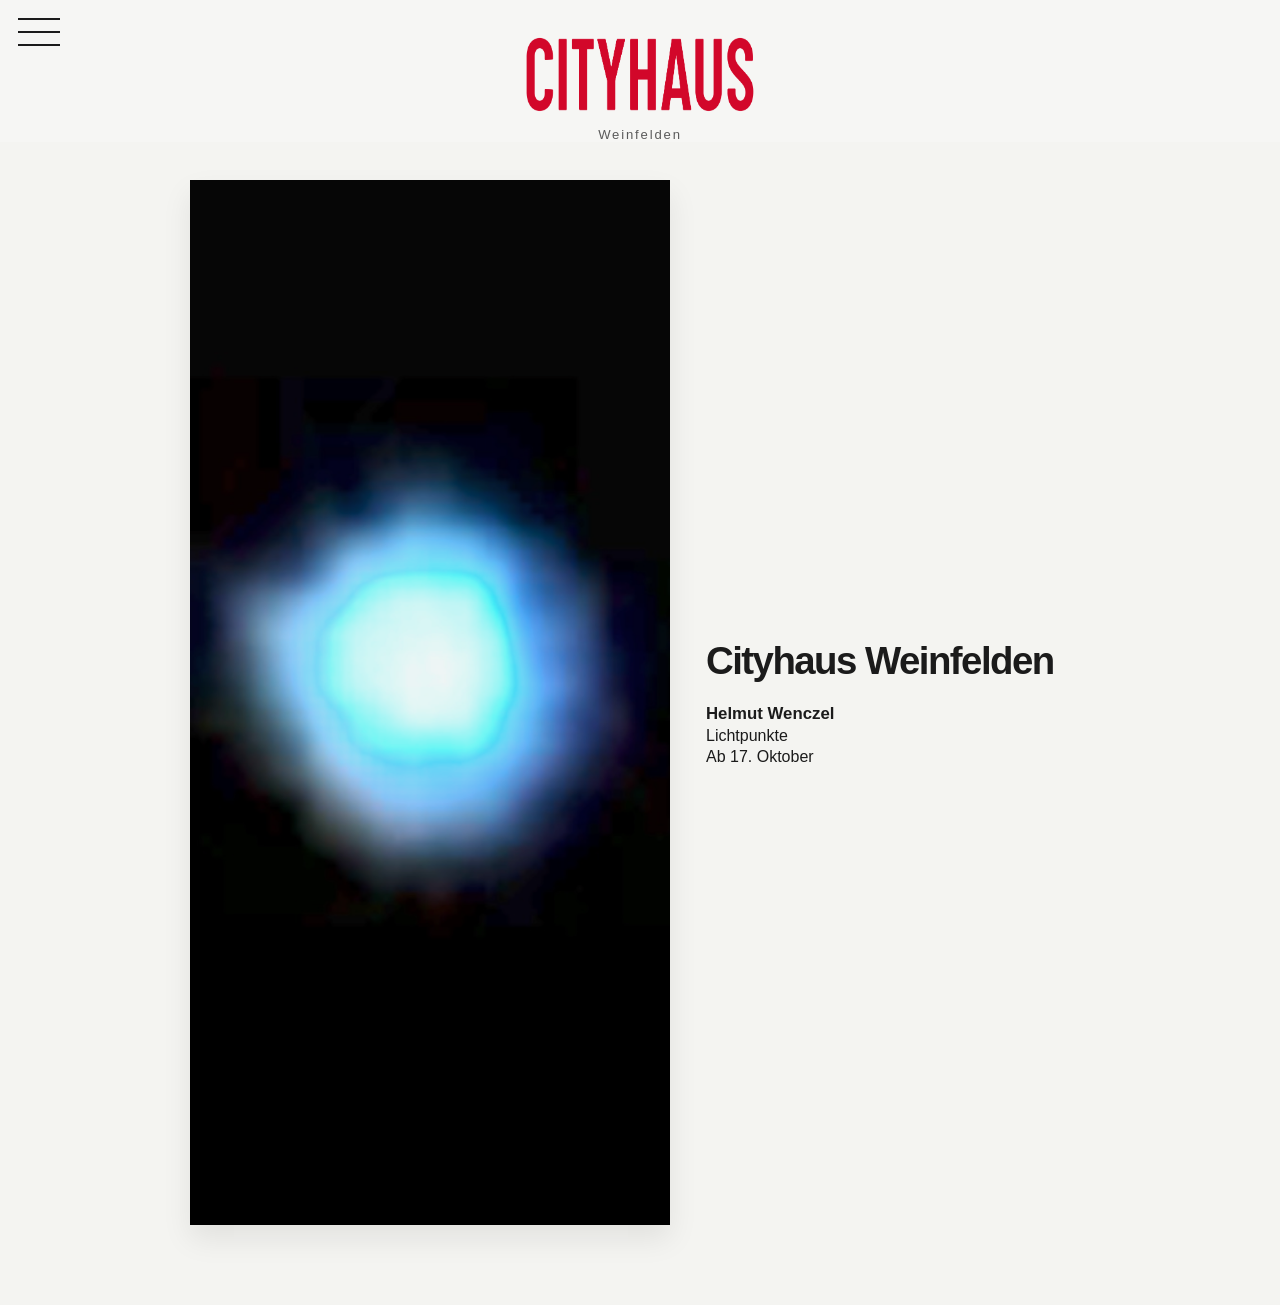
==== index.html @ ba47b034 "Standalone Cityhaus landing page and mobile menu" ====
<!DOCTYPE html>
<html lang="de">
  <head>
    <meta charset="UTF-8" />
    <meta name="viewport" content="width=device-width, initial-scale=1.0" />
    <meta name="description" content="Cityhaus Weinfelden — Pop-up Galerie im Cityhaus." />
    <title>Cityhaus Weinfelden</title>
    <link rel="stylesheet" href="css/style.css" />
  </head>
  <body>
    <header class="site-header">
      <button class="nav-toggle" type="button" aria-label="Menü öffnen" aria-expanded="false">
        <span></span>
        <span></span>
        <span></span>
      </button>

      <nav class="main-nav" aria-label="Hauptmenü">
        <ul>
          <li><a href="index.html" class="active">Home</a></li>
          <li><a href="ausstellungen.html">Ausstellungen</a></li>
          <li><a href="kuenstler.html">Künstler</a></li>
          <li><a href="presse.html">Presse</a></li>
          <li><a href="ueber-uns.html">Über uns</a></li>
          <li><a href="kontakt.html">Kontakt</a></li>
        </ul>
      </nav>

      <a href="/" class="brand" aria-label="Cityhaus logo">
        <img src="assets/Logo_Cityhaus.png" alt="Cityhaus Logo" />
        <div class="brand-location">Weinfelden</div>
      </a>
    </header>

    <main class="page-shell home-page">
      <section class="hero-split">
        <div class="hero-image-panel">
          <img src="assets/Startseite_Aktuell.png" alt="Helmut Wenczel Lichtpunkte" />
        </div>

        <div class="hero-copy">
          <h1>Cityhaus Weinfelden</h1>
          <p class="artist-name">Helmut Wenczel</p>
          <p class="series-name">Lichtpunkte</p>
          <p class="event-date">Ab 17. Oktober</p>
        </div>
      </section>
    </main>

    <script src="js/script.js"></script>
  </body>
</html>
---- css/style.css ----
:root {
  --bg: #f4f4f1;
  --panel: #f7f6f2;
  --text: #1b1b1b;
  --muted: #5a5a5a;
  --line: rgba(0, 0, 0, 0.13);
  --accent: #7a1c1a;
  --shadow: 0 14px 28px rgba(0, 0, 0, 0.08);
  --font-main: -apple-system, BlinkMacSystemFont, 'Segoe UI', Arial, sans-serif;
}

* { box-sizing: border-box; }

html, body {
  margin: 0;
  padding: 0;
  min-height: 100%;
  background: var(--bg);
  color: var(--text);
  font-family: var(--font-main);
}

img {
  display: block;
  max-width: 100%;
}

a {
  color: inherit;
  text-decoration: none;
}

body {
  min-height: 100vh;
}

.site-header {
  position: relative;
  display: flex;
  flex-direction: column;
  align-items: center;
  justify-content: center;
  padding: 18px 20px 0;
  background: rgba(255,255,255,0.2);
}

.brand {
  display: flex;
  flex-direction: column;
  align-items: center;
  justify-content: center;
  gap: 6px;
  text-align: center;
  width: 100%;
  padding-top: 10px;
}

.brand img {
  width: min(260px, 60vw);
  height: auto;
}

.brand-location {
  font-size: 0.82rem;
  letter-spacing: 0.14em;
  text-transform: none;
  font-weight: 500;
  color: var(--muted);
}

.main-nav {
  position: fixed;
  inset: 0;
  display: none;
  background: rgba(224, 224, 220, 0.98);
  z-index: 1000;
  padding: 110px 28px 40px;
}

.main-nav.is-open {
  display: block;
}

.main-nav ul {
  list-style: none;
  display: flex;
  flex-direction: column;
  align-items: flex-start;
  gap: 20px;
  margin: 0;
  padding: 0;
}

.main-nav a {
  position: relative;
  display: inline-block;
  font-size: clamp(1.8rem, 4vw, 2.8rem);
  letter-spacing: 0.02em;
  text-transform: none;
  color: var(--text);
  padding: 0;
  transition: color 0.2s ease;
  font-weight: 500;
}

.main-nav a::after {
  content: none;
}

.main-nav a:hover,
.main-nav a.active {
  color: var(--accent);
}

.nav-toggle {
  position: fixed;
  top: 18px;
  left: 18px;
  display: block;
  width: 42px;
  height: 30px;
  background: transparent;
  border: none;
  z-index: 1001;
  cursor: pointer;
  padding: 0;
}

.nav-toggle span {
  position: absolute;
  left: 0;
  width: 100%;
  height: 2px;
  background: var(--text);
  transition: 0.2s ease;
}

.nav-toggle span:nth-child(1) { top: 0; }
.nav-toggle span:nth-child(2) { top: 13px; }
.nav-toggle span:nth-child(3) { top: 26px; }

.nav-toggle.is-active span:nth-child(1) {
  top: 13px;
  transform: rotate(45deg);
}

.nav-toggle.is-active span:nth-child(2) {
  opacity: 0;
}

.nav-toggle.is-active span:nth-child(3) {
  top: 13px;
  transform: rotate(-45deg);
}

.page-shell {
  max-width: 1100px;
  width: min(1100px, calc(100% - 32px));
  margin: 0 auto;
  padding: 48px 0 80px;
}

.home-page {
  padding-top: 38px;
}

.hero-split {
  display: grid;
  grid-template-columns: 1fr 0.8fr;
  align-items: center;
  gap: 36px;
  max-width: 900px;
  margin: 0 auto;
}

.hero-image-panel {
  background: var(--panel);
  padding: 0;
  box-shadow: var(--shadow);
  max-width: 640px;
  justify-self: center;
}

.hero-image-panel img {
  width: 100%;
  height: auto;
  object-fit: cover;
  display: block;
}

.hero-copy {
  display: flex;
  flex-direction: column;
  align-items: flex-start;
  justify-content: center;
  gap: 0.2rem;
}

.hero-copy h1,
.page-intro h1,
.contact-card h1,
.about-text h1,
.press-intro h1 {
  margin: 0;
  font-size: clamp(2.2rem, 3vw, 3.1rem);
  font-weight: 600;
  letter-spacing: -0.04em;
}

.hero-copy .artist-name,
.hero-copy .series-name,
.hero-copy .event-date,
.exhibit-copy h2,
.featured-copy h2,
.artist-card h3,
.contact-card p,
.about-text p {
  margin: 0;
}

.hero-copy .artist-name {
  margin-top: 18px;
  font-weight: 700;
  font-size: 1.05rem;
}

.hero-copy .series-name,
.hero-copy .event-date,
.exhibit-title,
.exhibit-dates,
.featured-copy p,
.contact-card p,
.about-text p {
  font-size: 1rem;
  color: var(--text);
}

.page-intro {
  margin-bottom: 28px;
}

.eyebrow {
  margin: 0;
  font-weight: 500;
  letter-spacing: 0.02em;
  font-size: 1.05rem;
}

.exhibition-list {
  display: flex;
  flex-direction: column;
  gap: 34px;
}

.exhibit-row {
  display: grid;
  grid-template-columns: 1.2fr 0.9fr;
  gap: 28px;
  align-items: center;
}

.exhibit-row.reverse {
  grid-template-columns: 0.9fr 1.2fr;
}

.exhibit-row.reverse .exhibit-image { order: 2; }
.exhibit-row.reverse .exhibit-copy { order: 1; }

.exhibit-image {
  background: var(--panel);
  box-shadow: var(--shadow);
}

.exhibit-image img {
  width: 100%;
  height: auto;
  object-fit: cover;
}

.exhibit-copy {
  display: flex;
  flex-direction: column;
  gap: 0.5rem;
}

.exhibit-copy h2 {
  font-size: clamp(1.8rem, 2.4vw, 2.6rem);
  font-weight: 500;
  letter-spacing: -0.05em;
}

.exhibit-title,
.exhibit-dates {
  color: var(--text);
}

.artists-feature {
  margin-bottom: 26px;
}

.featured-artist {
  display: flex;
  flex-direction: column;
  align-items: center;
  text-align: center;
  gap: 18px;
}

.featured-artist img {
  width: min(520px, 100%);
  height: auto;
  box-shadow: var(--shadow);
}

.featured-copy {
  display: flex;
  flex-direction: column;
  gap: 8px;
}

.featured-copy h2 {
  font-size: clamp(2rem, 2.5vw, 2.8rem);
  font-weight: 500;
  letter-spacing: -0.05em;
}

.artist-row {
  display: grid;
  grid-template-columns: 1fr 1fr;
  gap: 28px;
  margin-top: 8px;
}

.artist-card {
  text-align: center;
}

.artist-card img {
  width: 100%;
  max-width: 440px;
  margin: 0 auto 12px;
  box-shadow: var(--shadow);
}

.artist-card h3 {
  font-size: 1.3rem;
  font-weight: 500;
}

.press-list {
  display: flex;
  flex-direction: column;
  gap: 18px;
  max-width: 760px;
}

.press-item {
  display: flex;
  align-items: center;
  gap: 18px;
  padding: 18px 22px;
  background: rgba(255,255,255,0.4);
  border: 1px solid var(--line);
  transition: transform 0.2s ease, border-color 0.2s ease;
}

.press-item:hover {
  transform: translateY(-1px);
  border-color: rgba(0,0,0,0.25);
}

.press-badge {
  display: inline-flex;
  align-items: center;
  justify-content: center;
  width: 52px;
  height: 28px;
  border-radius: 4px;
  background: var(--accent);
  color: white;
  font-size: 0.72rem;
  font-weight: 700;
  letter-spacing: 0.08em;
}

.about-page,
.contact-page {
  display: flex;
  flex-direction: column;
  align-items: center;
  justify-content: center;
  gap: 22px;
}

.about-visual {
  width: min(840px, 100%);
  margin-bottom: 26px;
}

.about-visual img {
  width: 100%;
  height: auto;
}

.about-text {
  max-width: 760px;
  text-align: center;
}

.contact-info {
  width: min(760px, 100%);
  text-align: center;
}

.contact-info h1 {
  margin: 0 0 18px;
  font-size: clamp(2.2rem, 3vw, 3.1rem);
  font-weight: 600;
  letter-spacing: -0.04em;
}

.contact-info p {
  margin: 0 0 10px;
  font-size: 1rem;
  color: var(--text);
}

.contact-info a {
  color: var(--text);
  text-decoration: underline;
  text-underline-offset: 0.18em;
}

.contact-hours {
  margin-top: 26px;
}

.contact-hours h2 {
  margin: 0 0 12px;
  font-size: 1.05rem;
  letter-spacing: 0.08em;
  text-transform: uppercase;
  font-weight: 600;
}

.map-frame {
  width: min(980px, 100%);
  height: 320px;
  background: #efefeb;
  border: 1px solid var(--line);
  box-shadow: var(--shadow);
}

.leaflet-tooltip.cityhaus-map-label {
  background: rgba(61, 61, 61, 0.85);
  color: #fff;
  border: none;
  border-radius: 0;
  box-shadow: none;
  font-family: var(--font-main);
  font-size: 0.8rem;
  letter-spacing: 0.3px;
  padding: 6px 12px;
}

.leaflet-tooltip.cityhaus-map-label::before {
  display: none;
}

.leaflet-control-attribution {
  background: transparent;
  font-size: 0.6rem;
  color: #bbb;
  padding: 1px 4px;
}

.leaflet-control-attribution a {
  color: #bbb;
}

@media (min-width: 769px) {
  .nav-toggle {
    display: block;
  }

  .main-nav {
    display: none;
  }
}

@media (max-width: 768px) {
  .site-header {
    padding-top: 18px;
  }

  .brand {
    justify-content: center;
  }

  .brand img {
    width: min(240px, 60vw);
  }

  .hero-split,
  .exhibit-row,
  .exhibit-row.reverse,
  .artist-row {
    grid-template-columns: 1fr;
  }

  .exhibit-row.reverse .exhibit-image,
  .exhibit-row.reverse .exhibit-copy {
    order: initial;
  }

  .page-shell {
    width: min(100% - 24px, 1100px);
    padding-top: 28px;
  }

  .contact-info {
    padding: 0 8px;
  }

  .map-frame {
    height: 280px;
  }
}
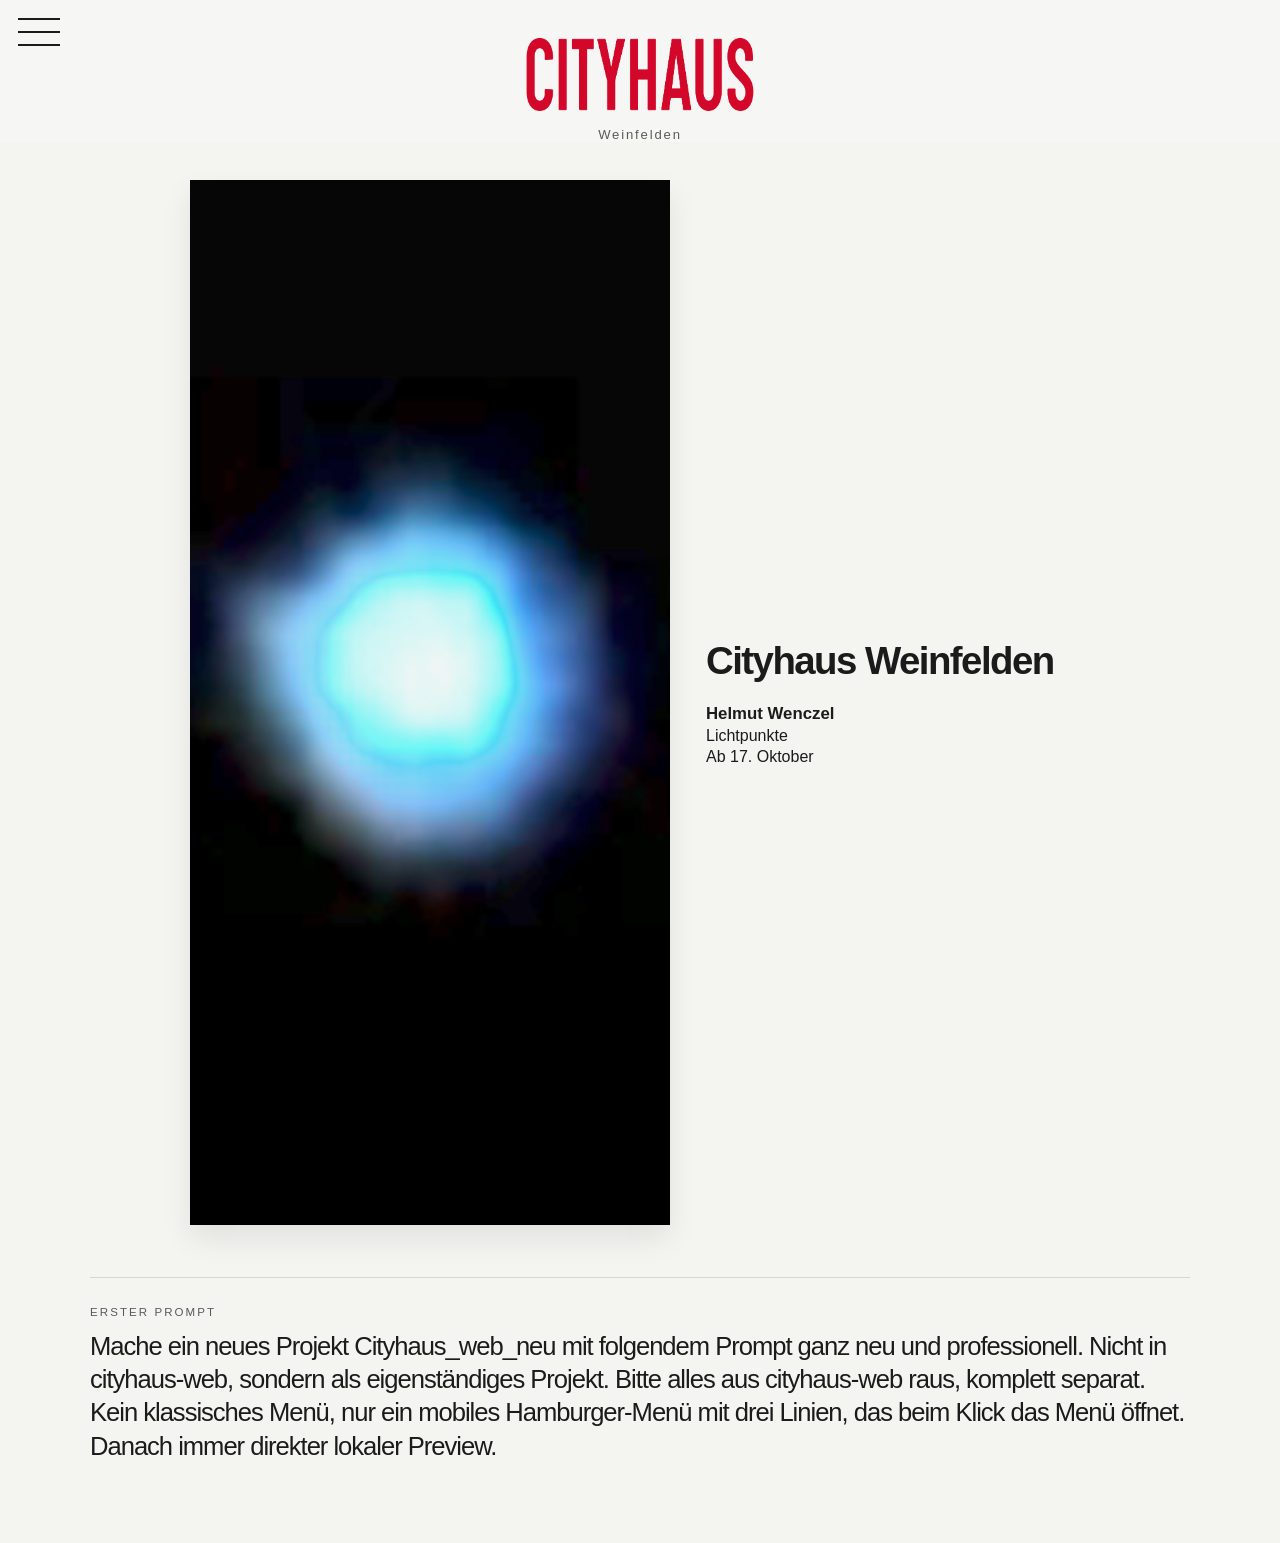
==== commit 5f02ad14: "Fix logo links to project homepage" ====
--- a/index.html
+++ b/index.html
@@ -26,7 +26,7 @@
         </ul>
       </nav>
 
-      <a href="/" class="brand" aria-label="Cityhaus logo">
+      <a href="index.html" class="brand" aria-label="Cityhaus logo">
         <img src="assets/Logo_Cityhaus.png" alt="Cityhaus Logo" />
         <div class="brand-location">Weinfelden</div>
       </a>
@@ -45,6 +45,16 @@
           <p class="event-date">Ab 17. Oktober</p>
         </div>
       </section>
+
+      <section class="initial-prompt" aria-label="Erster Prompt">
+        <p class="prompt-label">Erster Prompt</p>
+        <p class="prompt-text">
+          Mache ein neues Projekt Cityhaus_web_neu mit folgendem Prompt ganz neu und professionell.
+          Nicht in cityhaus-web, sondern als eigenständiges Projekt. Bitte alles aus cityhaus-web raus,
+          komplett separat. Kein klassisches Menü, nur ein mobiles Hamburger-Menü mit drei Linien,
+          das beim Klick das Menü öffnet. Danach immer direkter lokaler Preview.
+        </p>
+      </section>
     </main>
 
     <script src="js/script.js"></script>
--- a/css/style.css
+++ b/css/style.css
@@ -235,6 +235,29 @@
   color: var(--text);
 }
 
+.initial-prompt {
+  margin-top: 52px;
+  padding: 28px 0 0;
+  border-top: 1px solid var(--line);
+}
+
+.prompt-label {
+  margin: 0 0 12px;
+  font-size: 0.72rem;
+  letter-spacing: 0.18em;
+  text-transform: uppercase;
+  color: var(--muted);
+}
+
+.prompt-text {
+  margin: 0;
+  font-size: clamp(1.2rem, 2vw, 2.2rem);
+  line-height: 1.3;
+  letter-spacing: -0.04em;
+  color: var(--text);
+  max-width: 1100px;
+}
+
 .page-intro {
   margin-bottom: 28px;
 }
@@ -350,37 +373,42 @@
 .press-list {
   display: flex;
   flex-direction: column;
-  gap: 18px;
-  max-width: 760px;
+  max-width: 1100px;
+  width: 100%;
 }
 
 .press-item {
-  display: flex;
-  align-items: center;
-  gap: 18px;
-  padding: 18px 22px;
-  background: rgba(255,255,255,0.4);
-  border: 1px solid var(--line);
-  transition: transform 0.2s ease, border-color 0.2s ease;
-}
-
-.press-item:hover {
-  transform: translateY(-1px);
-  border-color: rgba(0,0,0,0.25);
-}
-
-.press-badge {
-  display: inline-flex;
-  align-items: center;
-  justify-content: center;
-  width: 52px;
-  height: 28px;
-  border-radius: 4px;
-  background: var(--accent);
-  color: white;
+  display: block;
+  padding: 18px 0;
+  border-top: 1px solid var(--line);
+  color: var(--text);
+  text-decoration: none;
+}
+
+.press-item:last-child {
+  border-bottom: 1px solid var(--line);
+}
+
+.press-item:hover .press-title {
+  text-decoration: underline;
+  text-underline-offset: 0.12em;
+}
+
+.press-title {
+  display: block;
+  font-size: clamp(1.05rem, 1.8vw, 1.7rem);
+  line-height: 1.4;
+  letter-spacing: -0.02em;
+  color: var(--text);
+}
+
+.press-source {
+  display: block;
+  margin-top: 6px;
   font-size: 0.72rem;
-  font-weight: 700;
-  letter-spacing: 0.08em;
+  letter-spacing: 0.12em;
+  text-transform: uppercase;
+  color: var(--muted);
 }
 
 .about-page,
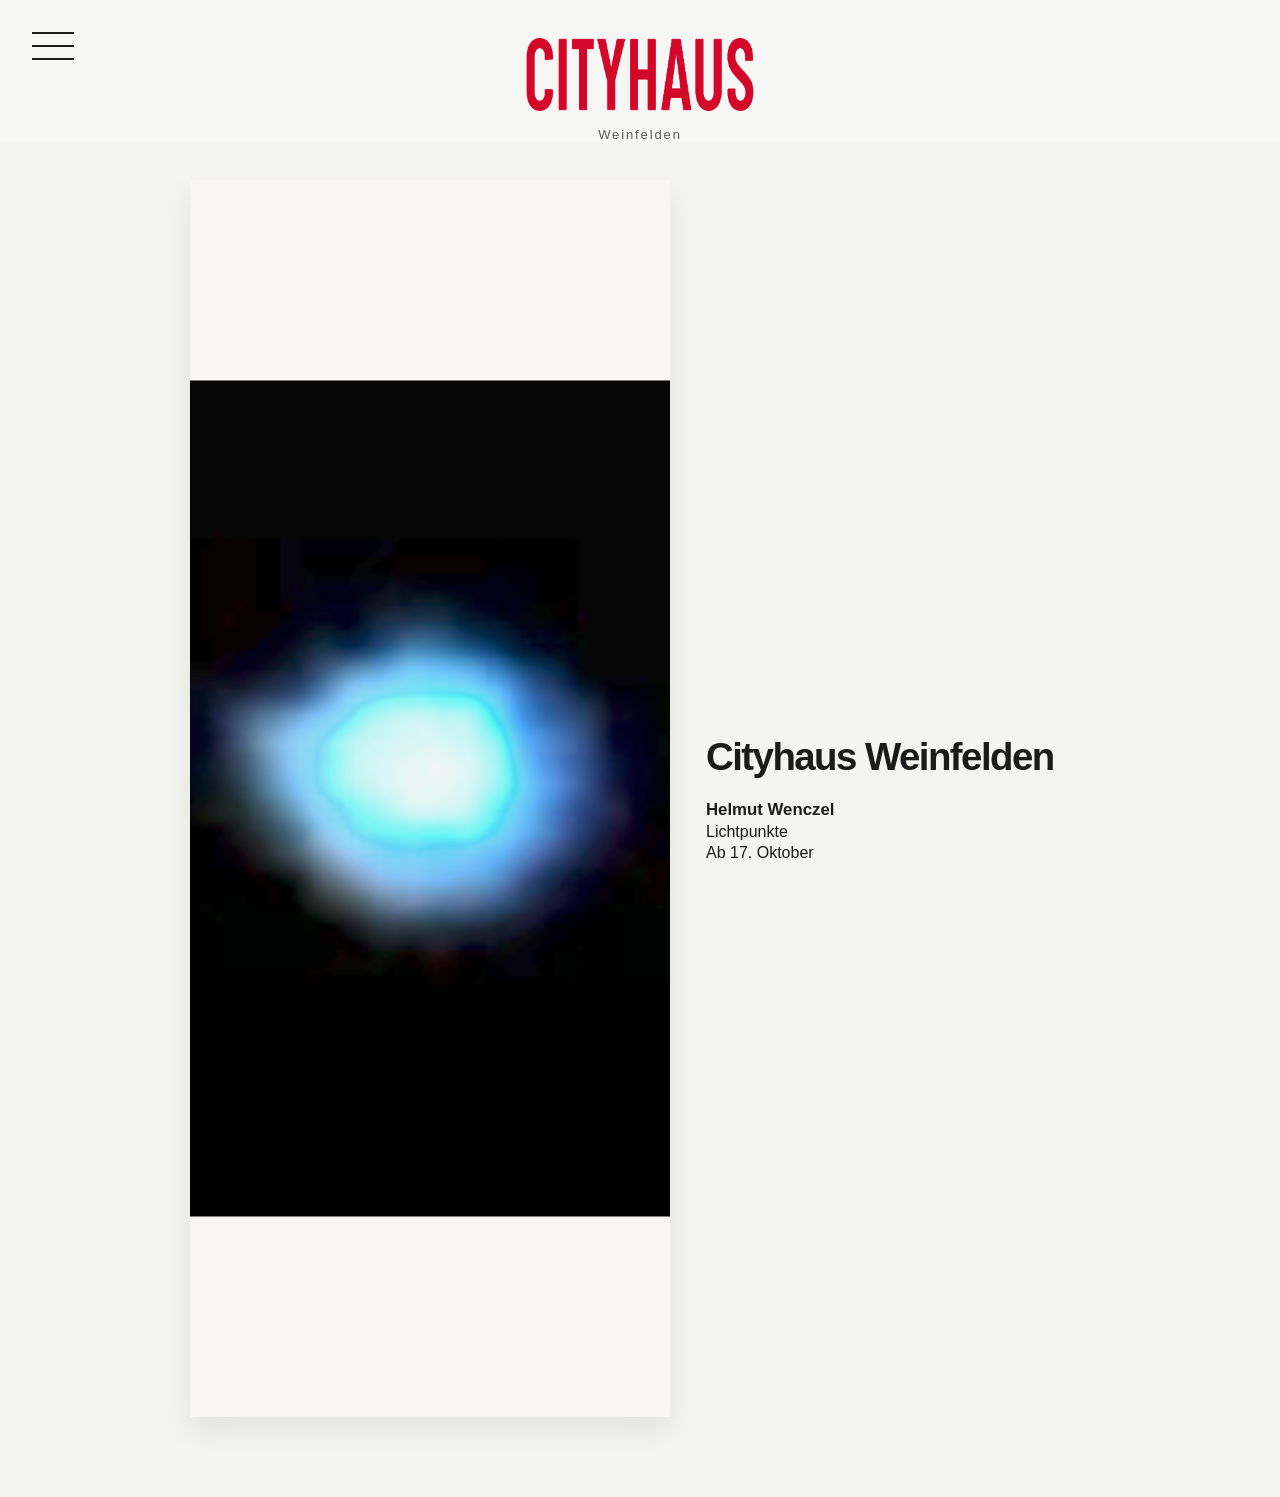
==== commit 115506ae: "Refine homepage crop and menu positioning" ====
--- a/index.html
+++ b/index.html
@@ -46,15 +46,6 @@
         </div>
       </section>
 
-      <section class="initial-prompt" aria-label="Erster Prompt">
-        <p class="prompt-label">Erster Prompt</p>
-        <p class="prompt-text">
-          Mache ein neues Projekt Cityhaus_web_neu mit folgendem Prompt ganz neu und professionell.
-          Nicht in cityhaus-web, sondern als eigenständiges Projekt. Bitte alles aus cityhaus-web raus,
-          komplett separat. Kein klassisches Menü, nur ein mobiles Hamburger-Menü mit drei Linien,
-          das beim Klick das Menü öffnet. Danach immer direkter lokaler Preview.
-        </p>
-      </section>
     </main>
 
     <script src="js/script.js"></script>
--- a/css/style.css
+++ b/css/style.css
@@ -114,8 +114,8 @@
 
 .nav-toggle {
   position: fixed;
-  top: 18px;
-  left: 18px;
+  top: 32px;
+  left: 32px;
   display: block;
   width: 42px;
   height: 30px;
@@ -179,6 +179,7 @@
   box-shadow: var(--shadow);
   max-width: 640px;
   justify-self: center;
+  overflow: hidden;
 }
 
 .hero-image-panel img {
@@ -186,6 +187,10 @@
   height: auto;
   object-fit: cover;
   display: block;
+  transform: scaleY(0.8);
+  transform-origin: center;
+  margin-top: 20%;
+  margin-bottom: 20%;
 }
 
 .hero-copy {
@@ -199,8 +204,7 @@
 .hero-copy h1,
 .page-intro h1,
 .contact-card h1,
-.about-text h1,
-.press-intro h1 {
+.about-text h1 {
   margin: 0;
   font-size: clamp(2.2rem, 3vw, 3.1rem);
   font-weight: 600;
@@ -375,18 +379,19 @@
   flex-direction: column;
   max-width: 1100px;
   width: 100%;
+  gap: 14px;
 }
 
 .press-item {
   display: block;
-  padding: 18px 0;
-  border-top: 1px solid var(--line);
+  padding: 0;
+  border: none;
   color: var(--text);
   text-decoration: none;
 }
 
 .press-item:last-child {
-  border-bottom: 1px solid var(--line);
+  border-bottom: none;
 }
 
 .press-item:hover .press-title {
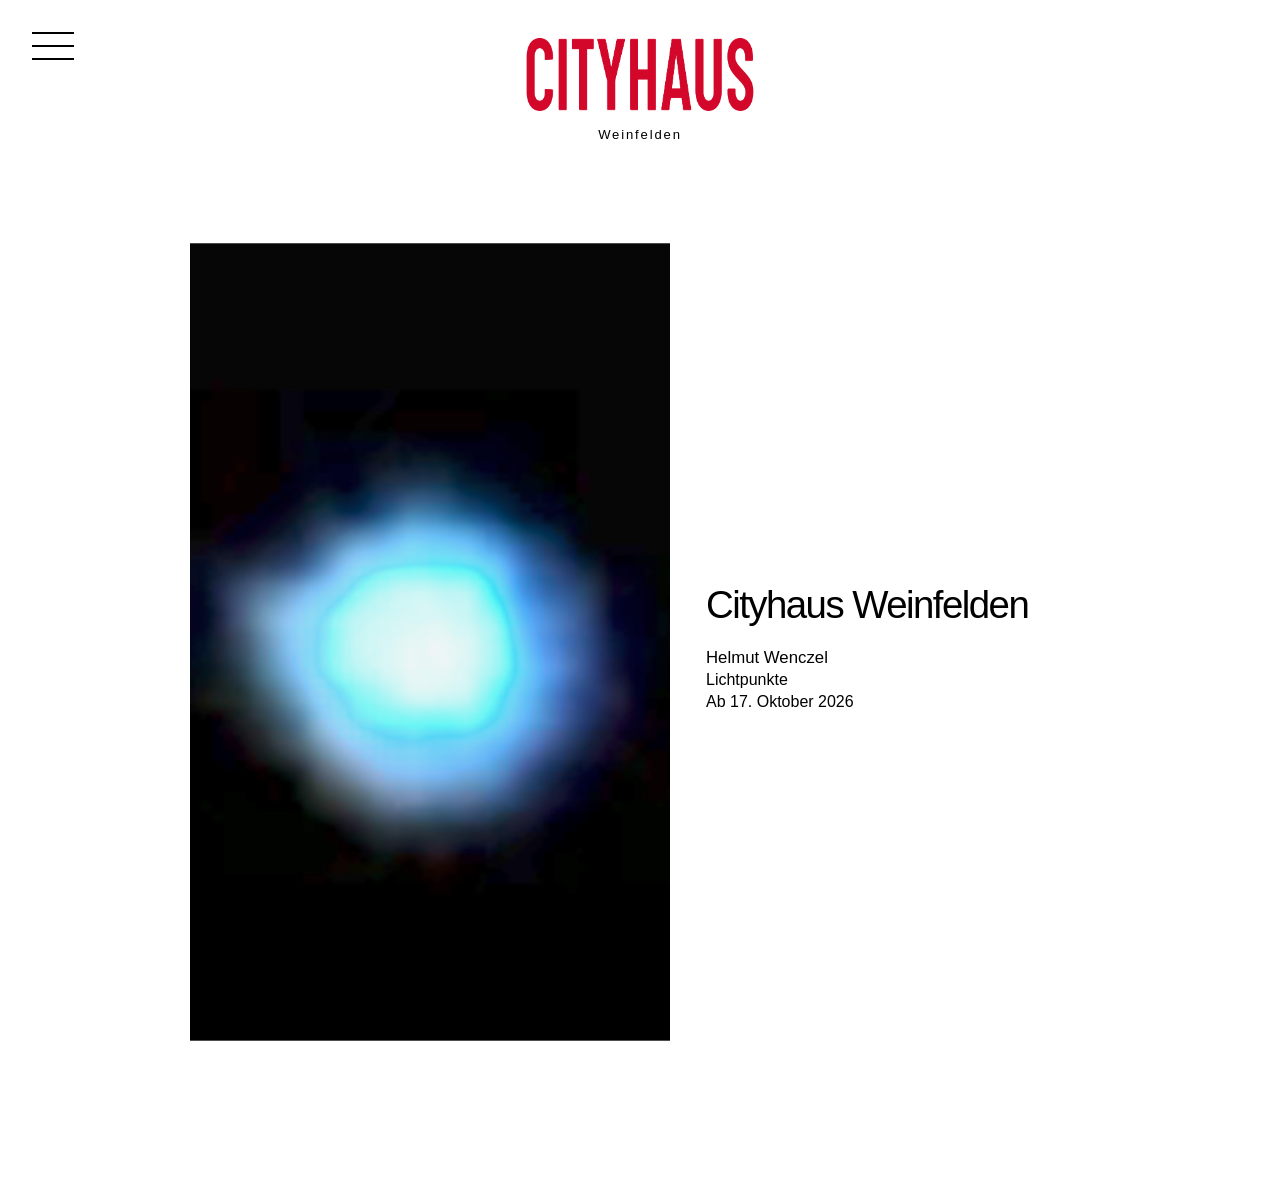
==== commit 38fff3b0: "Update homepage exhibition date" ====
--- a/index.html
+++ b/index.html
@@ -42,7 +42,7 @@
           <h1>Cityhaus Weinfelden</h1>
           <p class="artist-name">Helmut Wenczel</p>
           <p class="series-name">Lichtpunkte</p>
-          <p class="event-date">Ab 17. Oktober</p>
+          <p class="event-date">Ab 17. Oktober 2026</p>
         </div>
       </section>
 
--- a/css/style.css
+++ b/css/style.css
@@ -1,12 +1,12 @@
 :root {
-  --bg: #f4f4f1;
-  --panel: #f7f6f2;
-  --text: #1b1b1b;
-  --muted: #5a5a5a;
-  --line: rgba(0, 0, 0, 0.13);
+  --bg: #ffffff;
+  --panel: #ffffff;
+  --text: #000000;
+  --muted: #000000;
+  --line: rgba(0, 0, 0, 0.12);
   --accent: #7a1c1a;
-  --shadow: 0 14px 28px rgba(0, 0, 0, 0.08);
-  --font-main: -apple-system, BlinkMacSystemFont, 'Segoe UI', Arial, sans-serif;
+  --shadow: 0 8px 18px rgba(0, 0, 0, 0.04);
+  --font-main: 'Theinhardt Thin', 'Theinhardt', 'Helvetica Neue', Arial, sans-serif;
 }
 
 * { box-sizing: border-box; }
@@ -15,9 +15,10 @@
   margin: 0;
   padding: 0;
   min-height: 100%;
-  background: var(--bg);
+  background: #ffffff;
   color: var(--text);
   font-family: var(--font-main);
+  font-weight: 300;
 }
 
 img {
@@ -41,7 +42,7 @@
   align-items: center;
   justify-content: center;
   padding: 18px 20px 0;
-  background: rgba(255,255,255,0.2);
+  background: #ffffff;
 }
 
 .brand {
@@ -64,7 +65,7 @@
   font-size: 0.82rem;
   letter-spacing: 0.14em;
   text-transform: none;
-  font-weight: 500;
+  font-weight: 400;
   color: var(--muted);
 }
 
@@ -72,7 +73,7 @@
   position: fixed;
   inset: 0;
   display: none;
-  background: rgba(224, 224, 220, 0.98);
+  background: rgba(255, 255, 255, 0.98);
   z-index: 1000;
   padding: 110px 28px 40px;
 }
@@ -100,7 +101,7 @@
   color: var(--text);
   padding: 0;
   transition: color 0.2s ease;
-  font-weight: 500;
+  font-weight: 400;
 }
 
 .main-nav a::after {
@@ -174,12 +175,12 @@
 }
 
 .hero-image-panel {
-  background: var(--panel);
+  background: transparent;
   padding: 0;
-  box-shadow: var(--shadow);
+  box-shadow: none;
   max-width: 640px;
   justify-self: center;
-  overflow: hidden;
+  overflow: visible;
 }
 
 .hero-image-panel img {
@@ -187,10 +188,10 @@
   height: auto;
   object-fit: cover;
   display: block;
-  transform: scaleY(0.8);
+  transform: scaleY(0.9);
   transform-origin: center;
-  margin-top: 20%;
-  margin-bottom: 20%;
+  margin-top: 4%;
+  margin-bottom: 6%;
 }
 
 .hero-copy {
@@ -207,8 +208,15 @@
 .about-text h1 {
   margin: 0;
   font-size: clamp(2.2rem, 3vw, 3.1rem);
-  font-weight: 600;
+  font-weight: 400;
   letter-spacing: -0.04em;
+  color: #000000;
+}
+
+.hero-copy .artist-name,
+.hero-copy .series-name,
+.hero-copy .event-date {
+  color: #000000;
 }
 
 .hero-copy .artist-name,
@@ -224,7 +232,7 @@
 
 .hero-copy .artist-name {
   margin-top: 18px;
-  font-weight: 700;
+  font-weight: 400;
   font-size: 1.05rem;
 }
 
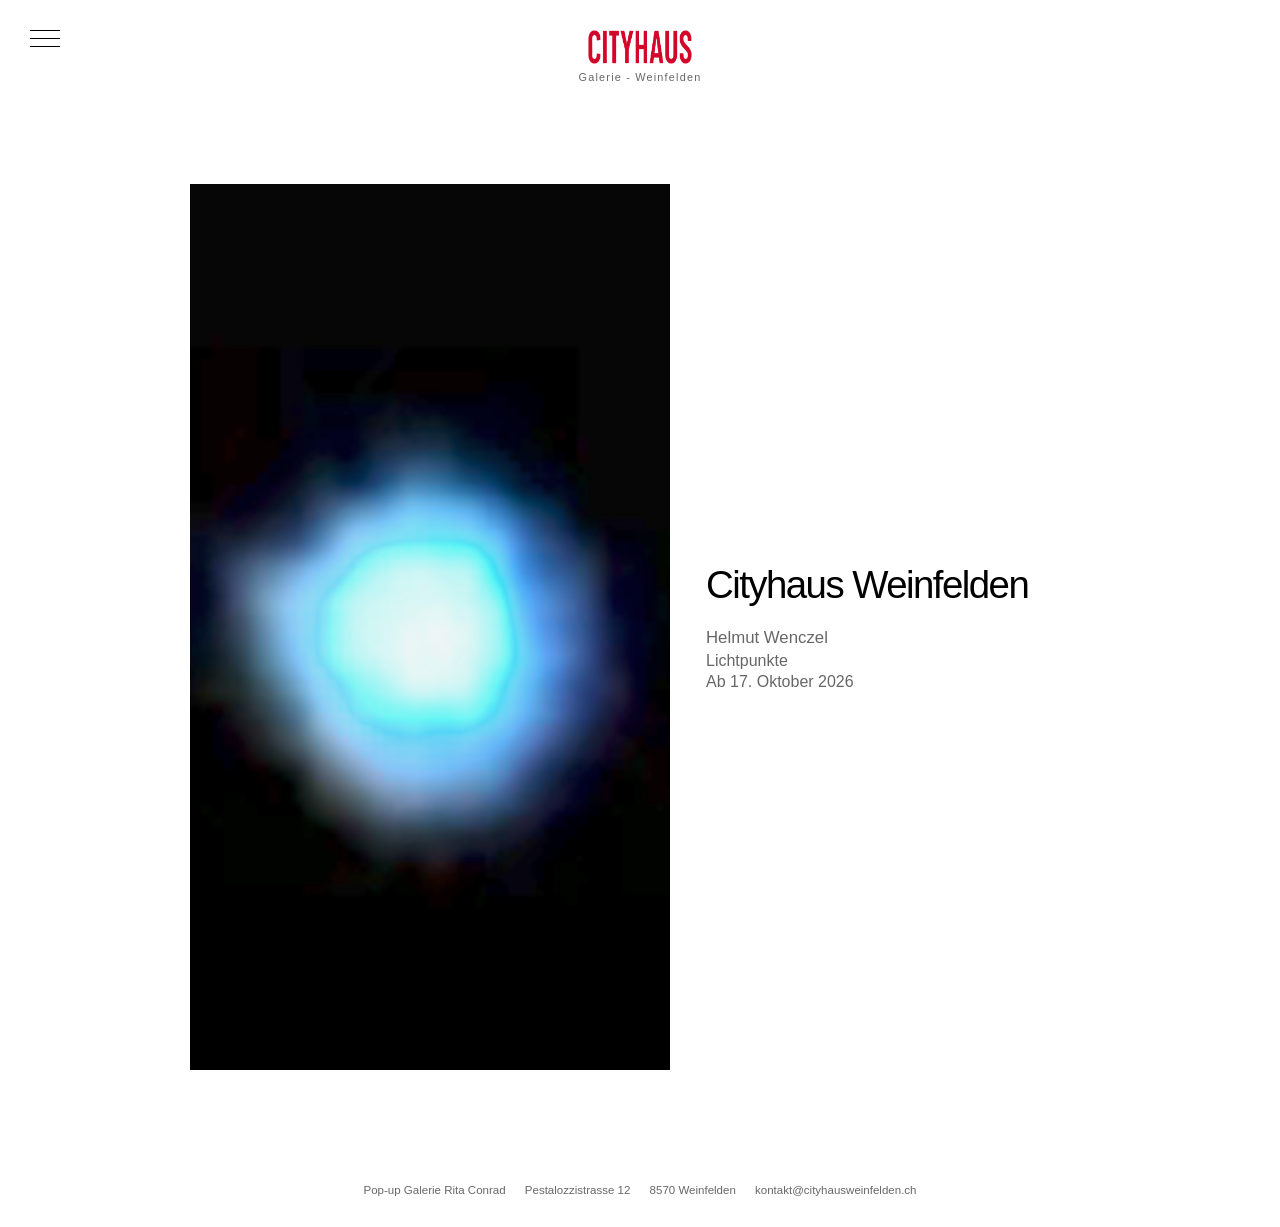
==== commit 773ef477: "Finalize Cityhaus design updates" ====
--- a/index.html
+++ b/index.html
@@ -28,7 +28,7 @@
 
       <a href="index.html" class="brand" aria-label="Cityhaus logo">
         <img src="assets/Logo_Cityhaus.png" alt="Cityhaus Logo" />
-        <div class="brand-location">Weinfelden</div>
+        <div class="brand-location">Galerie - Weinfelden</div>
       </a>
     </header>
 
@@ -48,6 +48,15 @@
 
     </main>
 
+    <footer class="site-footer">
+      <div class="site-footer-row">
+        <p>Pop-up Galerie Rita Conrad</p>
+        <p>Pestalozzistrasse 12</p>
+        <p>8570 Weinfelden</p>
+        <p><a href="mailto:kontakt@cityhausweinfelden.ch">kontakt@cityhausweinfelden.ch</a></p>
+      </div>
+    </footer>
+
     <script src="js/script.js"></script>
   </body>
 </html>
--- a/css/style.css
+++ b/css/style.css
@@ -6,7 +6,7 @@
   --line: rgba(0, 0, 0, 0.12);
   --accent: #7a1c1a;
   --shadow: 0 8px 18px rgba(0, 0, 0, 0.04);
-  --font-main: 'Theinhardt Thin', 'Theinhardt', 'Helvetica Neue', Arial, sans-serif;
+  --font-main: 'Theinhardt Pan UltraLight', 'Theinhardt', 'Helvetica Neue', Arial, sans-serif;
 }
 
 * { box-sizing: border-box; }
@@ -50,23 +50,25 @@
   flex-direction: column;
   align-items: center;
   justify-content: center;
-  gap: 6px;
+  gap: 4px;
   text-align: center;
   width: 100%;
-  padding-top: 10px;
+  margin: 0;
+  padding-top: 8px;
 }
 
 .brand img {
-  width: min(260px, 60vw);
+  width: min(118px, 24vw);
   height: auto;
 }
 
 .brand-location {
-  font-size: 0.82rem;
-  letter-spacing: 0.14em;
+  font-size: 0.68rem;
+  letter-spacing: 0.11em;
   text-transform: none;
   font-weight: 400;
-  color: var(--muted);
+  color: rgba(0, 0, 0, 0.6);
+  line-height: 1.1;
 }
 
 .main-nav {
@@ -115,11 +117,11 @@
 
 .nav-toggle {
   position: fixed;
-  top: 32px;
-  left: 32px;
+  top: 30px;
+  left: 30px;
   display: block;
-  width: 42px;
-  height: 30px;
+  width: 30px;
+  height: 18px;
   background: transparent;
   border: none;
   z-index: 1001;
@@ -131,14 +133,14 @@
   position: absolute;
   left: 0;
   width: 100%;
-  height: 2px;
+  height: 1px;
   background: var(--text);
   transition: 0.2s ease;
 }
 
 .nav-toggle span:nth-child(1) { top: 0; }
-.nav-toggle span:nth-child(2) { top: 13px; }
-.nav-toggle span:nth-child(3) { top: 26px; }
+.nav-toggle span:nth-child(2) { top: 8px; }
+.nav-toggle span:nth-child(3) { top: 16px; }
 
 .nav-toggle.is-active span:nth-child(1) {
   top: 13px;
@@ -158,11 +160,7 @@
   max-width: 1100px;
   width: min(1100px, calc(100% - 32px));
   margin: 0 auto;
-  padding: 48px 0 80px;
-}
-
-.home-page {
-  padding-top: 38px;
+  padding: 100px 0 80px;
 }
 
 .hero-split {
@@ -188,10 +186,9 @@
   height: auto;
   object-fit: cover;
   display: block;
-  transform: scaleY(0.9);
+  transform: none;
   transform-origin: center;
-  margin-top: 4%;
-  margin-bottom: 6%;
+  margin: 0;
 }
 
 .hero-copy {
@@ -216,7 +213,7 @@
 .hero-copy .artist-name,
 .hero-copy .series-name,
 .hero-copy .event-date {
-  color: #000000;
+  color: rgba(0, 0, 0, 0.6);
 }
 
 .hero-copy .artist-name,
@@ -244,7 +241,7 @@
 .contact-card p,
 .about-text p {
   font-size: 1rem;
-  color: var(--text);
+  color: rgba(0, 0, 0, 0.6);
 }
 
 .initial-prompt {
@@ -284,7 +281,7 @@
 .exhibition-list {
   display: flex;
   flex-direction: column;
-  gap: 34px;
+  gap: 102px;
 }
 
 .exhibit-row {
@@ -361,37 +358,78 @@
 
 .artist-row {
   display: grid;
+  grid-template-columns: 1.1fr 0.9fr;
+  gap: 28px;
+  align-items: center;
+  margin-top: 0;
+}
+
+.artist-list {
+  display: flex;
+  flex-direction: column;
+  gap: 102px;
+}
+
+.artist-card {
+  display: grid;
   grid-template-columns: 1fr 1fr;
   gap: 28px;
-  margin-top: 8px;
-}
-
-.artist-card {
+  align-items: center;
+  text-align: left;
+}
+
+.artist-card-reverse {
+  grid-template-columns: 1fr 1fr;
+}
+
+.artist-card-reverse > div {
+  order: 1;
+}
+
+.artist-card-reverse > img {
+  order: 2;
+}
+
+.artist-card img {
+  width: 100%;
+  max-width: 460px;
+  margin: 0;
+  box-shadow: var(--shadow);
+}
+
+.artist-card h3 {
+  margin: 0;
+  font-size: clamp(1.7rem, 2vw, 2.4rem);
+  font-weight: 500;
+  letter-spacing: -0.05em;
+}
+
+.artist-card p {
+  margin: 0;
+  font-size: 1rem;
+  line-height: 1.5;
+}
+
+.artist-card > div {
+  display: flex;
+  flex-direction: column;
+  gap: 1.9rem;
+}
+
+.press-list {
+  display: flex;
+  flex-direction: column;
+  max-width: 1100px;
+  width: 100%;
+  margin: 0 auto;
+  align-items: center;
   text-align: center;
-}
-
-.artist-card img {
-  width: 100%;
-  max-width: 440px;
-  margin: 0 auto 12px;
-  box-shadow: var(--shadow);
-}
-
-.artist-card h3 {
-  font-size: 1.3rem;
-  font-weight: 500;
-}
-
-.press-list {
-  display: flex;
-  flex-direction: column;
-  max-width: 1100px;
-  width: 100%;
   gap: 14px;
 }
 
 .press-item {
   display: block;
+  width: 100%;
   padding: 0;
   border: none;
   color: var(--text);
@@ -402,7 +440,8 @@
   border-bottom: none;
 }
 
-.press-item:hover .press-title {
+.press-item:hover .press-title,
+.press-item:hover .press-meta {
   text-decoration: underline;
   text-underline-offset: 0.12em;
 }
@@ -415,13 +454,12 @@
   color: var(--text);
 }
 
-.press-source {
+.press-meta {
   display: block;
   margin-top: 6px;
-  font-size: 0.72rem;
-  letter-spacing: 0.12em;
-  text-transform: uppercase;
-  color: var(--muted);
+  font-size: 0.9rem;
+  line-height: 1.4;
+  color: var(--text);
 }
 
 .about-page,
@@ -434,7 +472,7 @@
 }
 
 .about-visual {
-  width: min(840px, 100%);
+  width: min(500px, 60%);
   margin-bottom: 26px;
 }
 
@@ -446,6 +484,34 @@
 .about-text {
   max-width: 760px;
   text-align: center;
+}
+
+.site-footer {
+  padding: 20px 0 28px;
+  margin-top: 12px;
+}
+
+.site-footer-row {
+  max-width: 1100px;
+  width: min(1100px, calc(100% - 32px));
+  margin: 0 auto;
+  display: flex;
+  flex-wrap: wrap;
+  justify-content: center;
+  gap: 0.2rem 1.2rem;
+  text-align: center;
+  font-size: 0.72rem;
+  line-height: 1.5;
+  color: rgba(0, 0, 0, 0.6);
+}
+
+.site-footer-row p {
+  margin: 0;
+}
+
+.site-footer-row a {
+  color: rgba(0, 0, 0, 0.6);
+  text-decoration: none;
 }
 
 .contact-info {
@@ -468,8 +534,8 @@
 
 .contact-info a {
   color: var(--text);
-  text-decoration: underline;
-  text-underline-offset: 0.18em;
+  text-decoration: none;
+  text-underline-offset: 0;
 }
 
 .contact-hours {
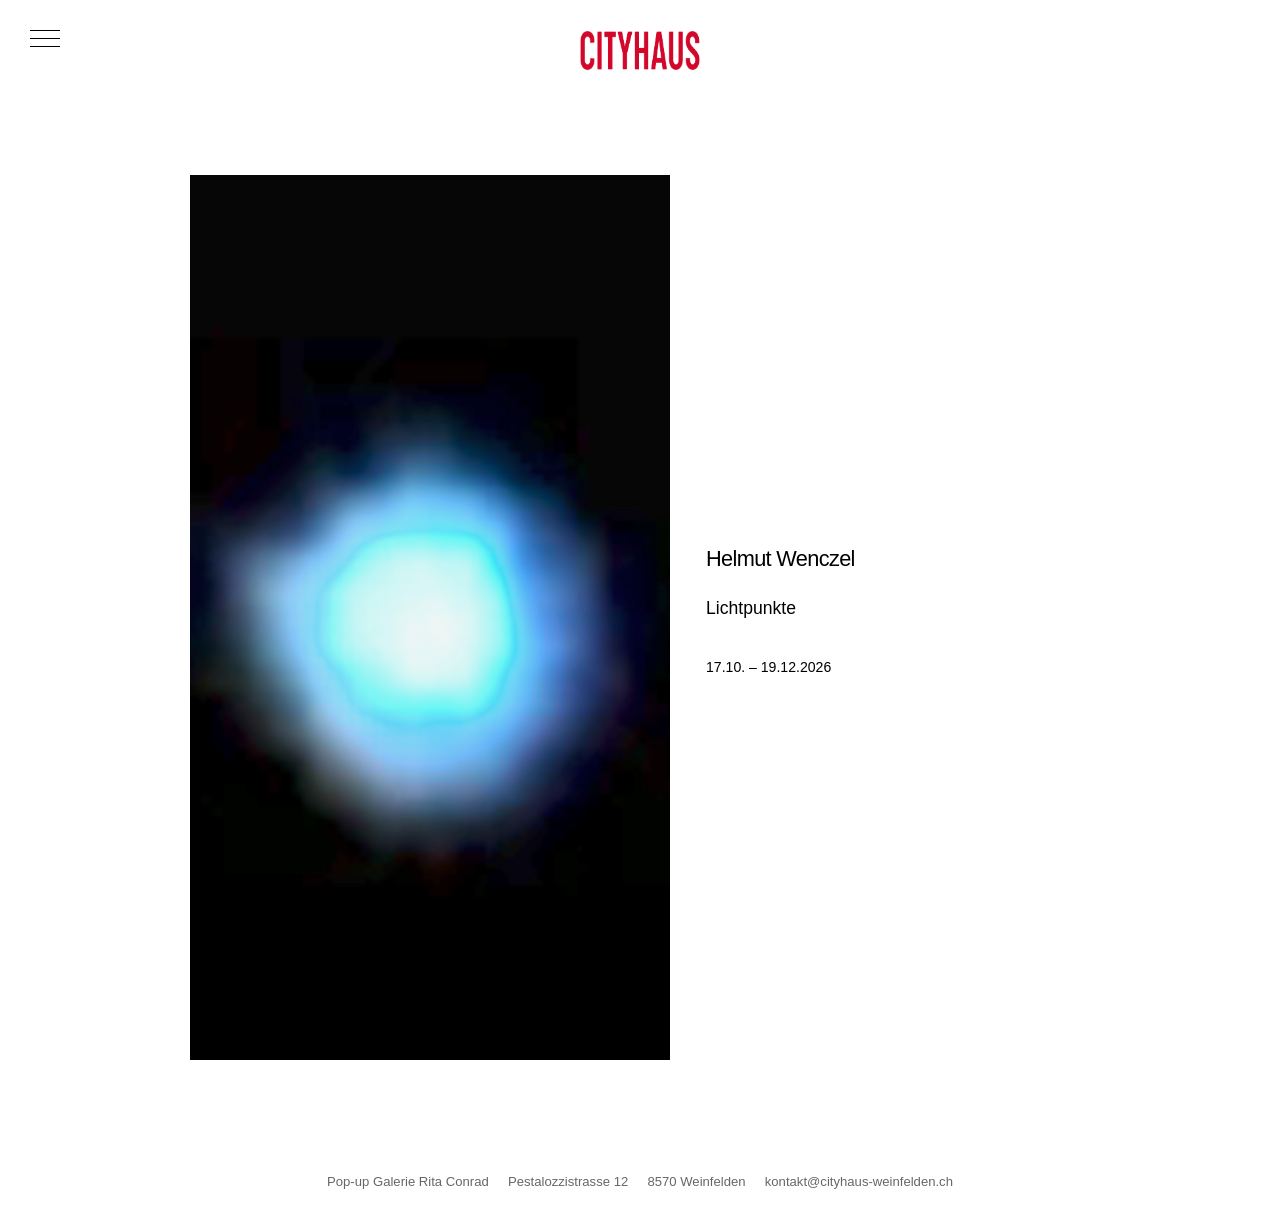
==== commit 098f793a: "Major update: layout, copy, press, contact, about text" ====
--- a/index.html
+++ b/index.html
@@ -32,17 +32,16 @@
       </a>
     </header>
 
-    <main class="page-shell home-page">
+    <main class="page-shell">
       <section class="hero-split">
         <div class="hero-image-panel">
           <img src="assets/Startseite_Aktuell.png" alt="Helmut Wenczel Lichtpunkte" />
         </div>
 
-        <div class="hero-copy">
-          <h1>Cityhaus Weinfelden</h1>
-          <p class="artist-name">Helmut Wenczel</p>
-          <p class="series-name">Lichtpunkte</p>
-          <p class="event-date">Ab 17. Oktober 2026</p>
+        <div class="hero-copy exhibit-copy">
+          <h2>Helmut Wenczel</h2>
+          <p class="exhibit-title">Lichtpunkte</p>
+          <p class="exhibit-dates">17.10. – 19.12.2026</p>
         </div>
       </section>
 
@@ -53,7 +52,7 @@
         <p>Pop-up Galerie Rita Conrad</p>
         <p>Pestalozzistrasse 12</p>
         <p>8570 Weinfelden</p>
-        <p><a href="mailto:kontakt@cityhausweinfelden.ch">kontakt@cityhausweinfelden.ch</a></p>
+        <p><a href="mailto:kontakt@cityhaus-weinfelden.ch">kontakt@cityhaus-weinfelden.ch</a></p>
       </div>
     </footer>
 
--- a/css/style.css
+++ b/css/style.css
@@ -58,17 +58,12 @@
 }
 
 .brand img {
-  width: min(118px, 24vw);
+  width: min(136px, 24vw);
   height: auto;
 }
 
 .brand-location {
-  font-size: 0.68rem;
-  letter-spacing: 0.11em;
-  text-transform: none;
-  font-weight: 400;
-  color: rgba(0, 0, 0, 0.6);
-  line-height: 1.1;
+  display: none;
 }
 
 .main-nav {
@@ -163,6 +158,15 @@
   padding: 100px 0 80px;
 }
 
+.page-title {
+  font-size: clamp(2.2rem, 3vw, 3.1rem);
+  font-weight: 400;
+  letter-spacing: -0.04em;
+  text-align: center;
+  margin: 0 0 48px;
+  color: #000;
+}
+
 .hero-split {
   display: grid;
   grid-template-columns: 1fr 0.8fr;
@@ -286,13 +290,15 @@
 
 .exhibit-row {
   display: grid;
-  grid-template-columns: 1.2fr 0.9fr;
-  gap: 28px;
-  align-items: center;
+  grid-template-columns: 1fr 0.85fr;
+  gap: 36px;
+  align-items: center;
+  max-width: 900px;
+  margin: 0 auto;
 }
 
 .exhibit-row.reverse {
-  grid-template-columns: 0.9fr 1.2fr;
+  grid-template-columns: 0.85fr 1fr;
 }
 
 .exhibit-row.reverse .exhibit-image { order: 2; }
@@ -316,9 +322,17 @@
 }
 
 .exhibit-copy h2 {
-  font-size: clamp(1.8rem, 2.4vw, 2.6rem);
-  font-weight: 500;
-  letter-spacing: -0.05em;
+  font-size: clamp(1.35rem, 1.7vw, 1.8rem);
+  font-weight: 400;
+  letter-spacing: -0.03em;
+}
+
+.exhibit-title {
+  font-size: 1.1rem;
+}
+
+.exhibit-dates {
+  font-size: 0.88rem;
 }
 
 .exhibit-title,
@@ -367,7 +381,7 @@
 .artist-list {
   display: flex;
   flex-direction: column;
-  gap: 102px;
+  gap: 306px;
 }
 
 .artist-card {
@@ -388,6 +402,10 @@
 
 .artist-card-reverse > img {
   order: 2;
+  aspect-ratio: 3/4;
+  object-fit: cover;
+  object-position: center 20%;
+  max-width: 520px;
 }
 
 .artist-card img {
@@ -395,13 +413,20 @@
   max-width: 460px;
   margin: 0;
   box-shadow: var(--shadow);
+  filter: grayscale(1) contrast(1.02);
+  transition: filter 0.35s ease;
+}
+
+.artist-card img:hover,
+.artist-card img:focus-visible {
+  filter: grayscale(0) contrast(1.04) saturate(1.08);
 }
 
 .artist-card h3 {
   margin: 0;
-  font-size: clamp(1.7rem, 2vw, 2.4rem);
-  font-weight: 500;
-  letter-spacing: -0.05em;
+  font-size: clamp(2.2rem, 3vw, 3.1rem);
+  font-weight: 400;
+  letter-spacing: -0.04em;
 }
 
 .artist-card p {
@@ -472,7 +497,7 @@
 }
 
 .about-visual {
-  width: min(500px, 60%);
+  width: min(580px, 70%);
   margin-bottom: 26px;
 }
 
@@ -482,8 +507,15 @@
 }
 
 .about-text {
-  max-width: 760px;
+  max-width: min(580px, 70%);
   text-align: center;
+}
+
+.about-text h2 {
+  font-size: 1.1rem;
+  font-weight: 500;
+  letter-spacing: -0.02em;
+  margin: 1.5rem 0 0.5rem;
 }
 
 .site-footer {
@@ -500,7 +532,7 @@
   justify-content: center;
   gap: 0.2rem 1.2rem;
   text-align: center;
-  font-size: 0.72rem;
+  font-size: 0.82rem;
   line-height: 1.5;
   color: rgba(0, 0, 0, 0.6);
 }
@@ -528,7 +560,7 @@
 
 .contact-info p {
   margin: 0 0 10px;
-  font-size: 1rem;
+  font-size: 1.1rem;
   color: var(--text);
 }
 
@@ -544,10 +576,19 @@
 
 .contact-hours h2 {
   margin: 0 0 12px;
-  font-size: 1.05rem;
-  letter-spacing: 0.08em;
-  text-transform: uppercase;
-  font-weight: 600;
+  font-size: 0.95rem;
+  letter-spacing: 0.04em;
+  font-weight: 400;
+}
+
+.contact-hours p {
+  font-size: 0.9rem;
+  color: rgba(0, 0, 0, 0.7);
+  margin: 0 0 4px;
+}
+
+.contact-address {
+  margin-top: 2rem;
 }
 
 .map-frame {
@@ -605,7 +646,7 @@
   }
 
   .brand img {
-    width: min(240px, 60vw);
+    width: min(90px, 22vw);
   }
 
   .hero-split,
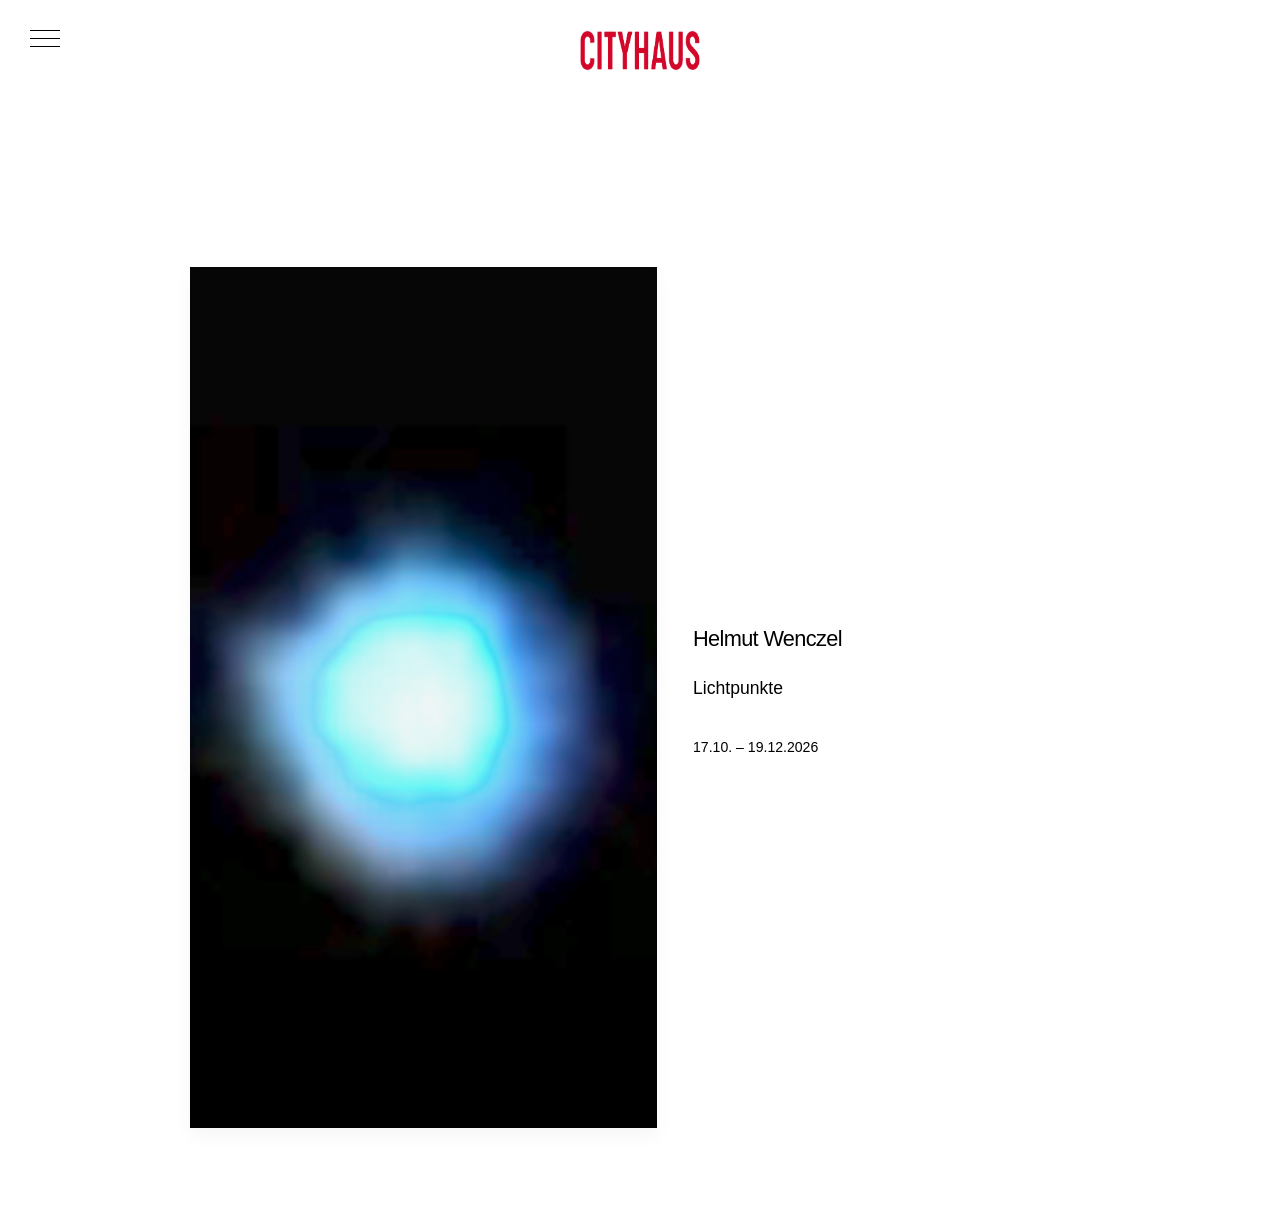
==== commit 77294760: "Layout refinements: spacing, encoding fixes, contact page" ====
--- a/index.html
+++ b/index.html
@@ -1,4 +1,4 @@
-<!DOCTYPE html>
+﻿<!DOCTYPE html>
 <html lang="de">
   <head>
     <meta charset="UTF-8" />
@@ -33,28 +33,20 @@
     </header>
 
     <main class="page-shell">
-      <section class="hero-split">
-        <div class="hero-image-panel">
-          <img src="assets/Startseite_Aktuell.png" alt="Helmut Wenczel Lichtpunkte" />
-        </div>
-
-        <div class="hero-copy exhibit-copy">
-          <h2>Helmut Wenczel</h2>
-          <p class="exhibit-title">Lichtpunkte</p>
-          <p class="exhibit-dates">17.10. – 19.12.2026</p>
-        </div>
+      <h1 class="page-title" aria-hidden="true" style="visibility:hidden;">Cityhaus</h1>
+      <section class="exhibition-list">
+        <article class="exhibit-row">
+          <div class="exhibit-image">
+            <img src="assets/Startseite_Aktuell.png" alt="Helmut Wenczel Lichtpunkte" />
+          </div>
+          <div class="exhibit-copy">
+            <h2>Helmut Wenczel</h2>
+            <p class="exhibit-title">Lichtpunkte</p>
+            <p class="exhibit-dates">17.10. – 19.12.2026</p>
+          </div>
+        </article>
       </section>
-
     </main>
-
-    <footer class="site-footer">
-      <div class="site-footer-row">
-        <p>Pop-up Galerie Rita Conrad</p>
-        <p>Pestalozzistrasse 12</p>
-        <p>8570 Weinfelden</p>
-        <p><a href="mailto:kontakt@cityhaus-weinfelden.ch">kontakt@cityhaus-weinfelden.ch</a></p>
-      </div>
-    </footer>
 
     <script src="js/script.js"></script>
   </body>
--- a/css/style.css
+++ b/css/style.css
@@ -285,7 +285,7 @@
 .exhibition-list {
   display: flex;
   flex-direction: column;
-  gap: 102px;
+  gap: 120px;
 }
 
 .exhibit-row {
@@ -381,7 +381,7 @@
 .artist-list {
   display: flex;
   flex-direction: column;
-  gap: 306px;
+  gap: 120px;
 }
 
 .artist-card {
@@ -487,13 +487,19 @@
   color: var(--text);
 }
 
-.about-page,
-.contact-page {
+.about-page {
   display: flex;
   flex-direction: column;
   align-items: center;
   justify-content: center;
   gap: 22px;
+}
+
+.contact-page {
+  display: flex;
+  flex-direction: column;
+  align-items: center;
+  justify-content: center;
 }
 
 .about-visual {
@@ -576,19 +582,20 @@
 
 .contact-hours h2 {
   margin: 0 0 12px;
-  font-size: 0.95rem;
+  font-size: 1.1rem;
   letter-spacing: 0.04em;
   font-weight: 400;
 }
 
 .contact-hours p {
-  font-size: 0.9rem;
-  color: rgba(0, 0, 0, 0.7);
+  font-size: 1.1rem;
+  color: var(--text);
   margin: 0 0 4px;
 }
 
 .contact-address {
   margin-top: 2rem;
+  margin-bottom: 2.5rem;
 }
 
 .map-frame {
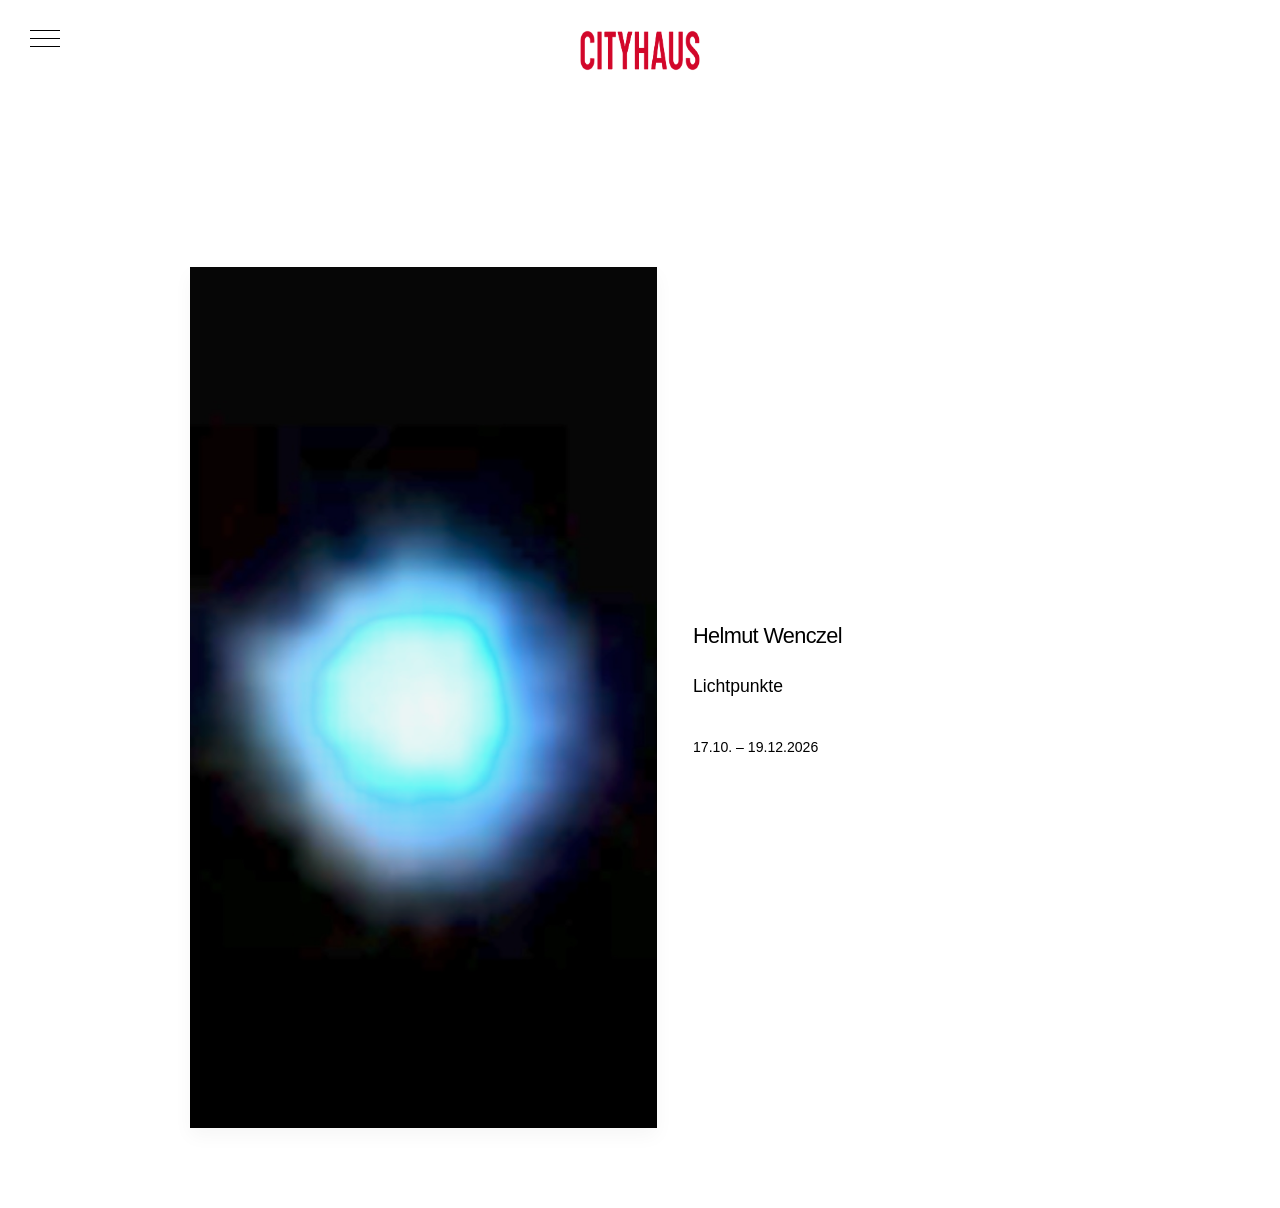
==== commit ed46d5d5: "Lowercase about menu label" ====
--- a/index.html
+++ b/index.html
@@ -21,7 +21,7 @@
           <li><a href="ausstellungen.html">Ausstellungen</a></li>
           <li><a href="kuenstler.html">Künstler</a></li>
           <li><a href="presse.html">Presse</a></li>
-          <li><a href="ueber-uns.html">Über uns</a></li>
+          <li><a href="ueber-uns.html">über uns</a></li>
           <li><a href="kontakt.html">Kontakt</a></li>
         </ul>
       </nav>
--- a/css/style.css
+++ b/css/style.css
@@ -46,13 +46,13 @@
 }
 
 .brand {
-  display: flex;
+  display: inline-flex;
   flex-direction: column;
   align-items: center;
   justify-content: center;
   gap: 4px;
   text-align: center;
-  width: 100%;
+  width: fit-content;
   margin: 0;
   padding-top: 8px;
 }
@@ -242,10 +242,26 @@
 .exhibit-title,
 .exhibit-dates,
 .featured-copy p,
-.contact-card p,
+.contact-card p {
+  font-size: 1rem;
+  color: rgba(0, 0, 0, 0.6);
+  line-height: 1.35;
+}
+
+.about-text {
+  width: min(580px, 100%);
+  max-width: 100%;
+  text-align: left;
+  margin: 0 auto;
+  color: #000;
+}
+
 .about-text p {
   font-size: 1rem;
-  color: rgba(0, 0, 0, 0.6);
+  line-height: 1.5;
+  color: #000;
+  text-align: justify;
+  hyphens: auto;
 }
 
 .initial-prompt {
@@ -503,18 +519,14 @@
 }
 
 .about-visual {
-  width: min(580px, 70%);
+  width: min(580px, 100%);
   margin-bottom: 26px;
+  align-self: center;
 }
 
 .about-visual img {
   width: 100%;
   height: auto;
-}
-
-.about-text {
-  max-width: min(580px, 70%);
-  text-align: center;
 }
 
 .about-text h2 {
@@ -663,11 +675,53 @@
     grid-template-columns: 1fr;
   }
 
+  .exhibit-row > .exhibit-image,
+  .exhibit-row > a,
+  .exhibit-row > .exhibit-copy {
+    order: initial;
+  }
+
+  .exhibit-row > .exhibit-image,
+  .exhibit-row > a {
+    order: 1;
+  }
+
+  .exhibit-row > .exhibit-copy {
+    order: 2;
+  }
+
+  .artist-card,
+  .artist-card-reverse {
+    grid-template-columns: 1fr;
+  }
+
+  .artist-card > img,
+  .artist-card-reverse > img {
+    order: 1;
+  }
+
+  .artist-card > div,
+  .artist-card-reverse > div {
+    order: 2;
+  }
+
+  .about-page {
+    display: flex;
+  }
+
   .exhibit-row.reverse .exhibit-image,
   .exhibit-row.reverse .exhibit-copy {
     order: initial;
   }
 
+  .about-text {
+    max-width: min(580px, 100%);
+  }
+
+  .about-visual {
+    width: min(580px, 100%);
+  }
+
   .page-shell {
     width: min(100% - 24px, 1100px);
     padding-top: 28px;
